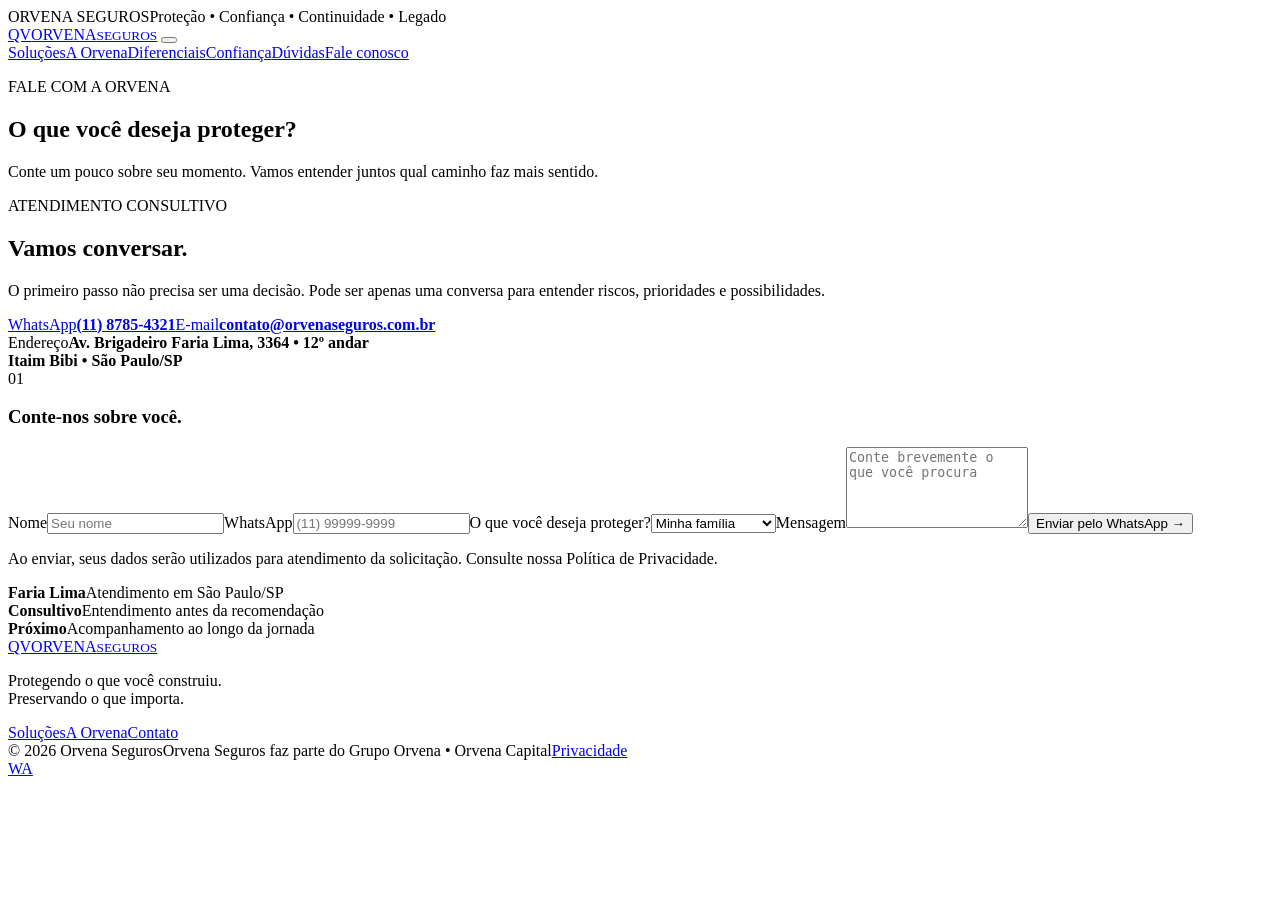
==== contato.html @ b45cc040 "Add files via upload Publica site Orvena Seguros" ====
<!doctype html>
<html lang="pt-BR">
<head>
<meta charset="utf-8"><meta name="viewport" content="width=device-width, initial-scale=1">
<title>Orvena Seguros | Contato</title>
<meta name="description" content="Orvena Seguros — proteção, confiança, continuidade e legado.">
<meta name="theme-color" content="#18352E">
<link rel="icon" href="assets/favicon.svg" type="image/svg+xml">
<link rel="preconnect" href="https://fonts.googleapis.com"><link rel="preconnect" href="https://fonts.gstatic.com" crossorigin>
<link href="https://fonts.googleapis.com/css2?family=Cormorant+Garamond:wght@400;500;600;700&family=Inter:wght@300;400;500;600;700&display=swap" rel="stylesheet">
<link rel="stylesheet" href="styles.css">
</head>
<body>
<div class="announcement"><span>ORVENA SEGUROS</span><span>Proteção • Confiança • Continuidade • Legado</span></div>
<header class="header">
<a class="logo" href="index.html"><span class="monogram">QV</span><span class="logo-name">ORVENA<small>SEGUROS</small></span></a>
<button class="menu-btn" aria-label="Abrir menu"><span></span><span></span></button>
<nav class="nav">
<a href="index.html#solucoes">Soluções</a><a href="index.html#orvena">A Orvena</a><a href="index.html#diferenciais">Diferenciais</a><a href="index.html#depoimentos">Confiança</a><a href="index.html#faq">Dúvidas</a><a class="nav-cta" href="contato.html">Fale conosco</a>
</nav></header>
<main>
<section class="page-hero"><p class="kicker">FALE COM A ORVENA</p><h1>O que você deseja proteger?</h1><p>Conte um pouco sobre seu momento. Vamos entender juntos qual caminho faz mais sentido.</p></section>
<section class="contact"><div class="contact-copy reveal"><p class="kicker">ATENDIMENTO CONSULTIVO</p><h2>Vamos conversar.</h2><p class="body-copy">O primeiro passo não precisa ser uma decisão. Pode ser apenas uma conversa para entender riscos, prioridades e possibilidades.</p>
<div class="contact-details"><a href="https://wa.me/551187854321" target="_blank" rel="noopener"><span>WhatsApp</span><strong>(11) 8785-4321</strong></a><a href="mailto:contato@orvenaseguros.com.br"><span>E-mail</span><strong>contato@orvenaseguros.com.br</strong></a><div><span>Endereço</span><strong>Av. Brigadeiro Faria Lima, 3364 • 12º andar<br>Itaim Bibi • São Paulo/SP</strong></div></div></div>
<form class="lead-form reveal" id="leadForm"><div class="form-heading"><span>01</span><h3>Conte-nos sobre você.</h3></div><label>Nome<input name="nome" required placeholder="Seu nome"></label><label>WhatsApp<input name="whatsapp" required placeholder="(11) 99999-9999"></label><label>O que você deseja proteger?<select name="interesse"><option>Minha família</option><option>Meu patrimônio</option><option>Minha empresa</option><option>Minha saúde</option><option>Quero orientação</option></select></label><label>Mensagem<textarea name="mensagem" rows="5" placeholder="Conte brevemente o que você procura"></textarea></label><button class="btn btn-gold" type="submit">Enviar pelo WhatsApp <b>→</b></button><p class="form-note">Ao enviar, seus dados serão utilizados para atendimento da solicitação. Consulte nossa Política de Privacidade.</p></form></section>
<section class="info-band"><div><strong>Faria Lima</strong><span>Atendimento em São Paulo/SP</span></div><div><strong>Consultivo</strong><span>Entendimento antes da recomendação</span></div><div><strong>Próximo</strong><span>Acompanhamento ao longo da jornada</span></div></section>
</main>
<footer class="footer">
<div class="footer-top"><a class="logo footer-logo" href="index.html"><span class="monogram">QV</span><span class="logo-name">ORVENA<small>SEGUROS</small></span></a>
<p>Protegendo o que você construiu.<br>Preservando o que importa.</p>
<div class="footer-nav"><a href="index.html#solucoes">Soluções</a><a href="sobre.html">A Orvena</a><a href="contato.html">Contato</a></div></div>
<div class="footer-bottom"><span>© 2026 Orvena Seguros</span><span>Orvena Seguros faz parte do Grupo Orvena • Orvena Capital</span><span><a href="privacidade.html">Privacidade</a></span></div>
</footer>
<a class="floating-whatsapp" href="https://wa.me/551187854321" target="_blank" rel="noopener">WA</a>
<script src="script.js"></script>
</body></html>
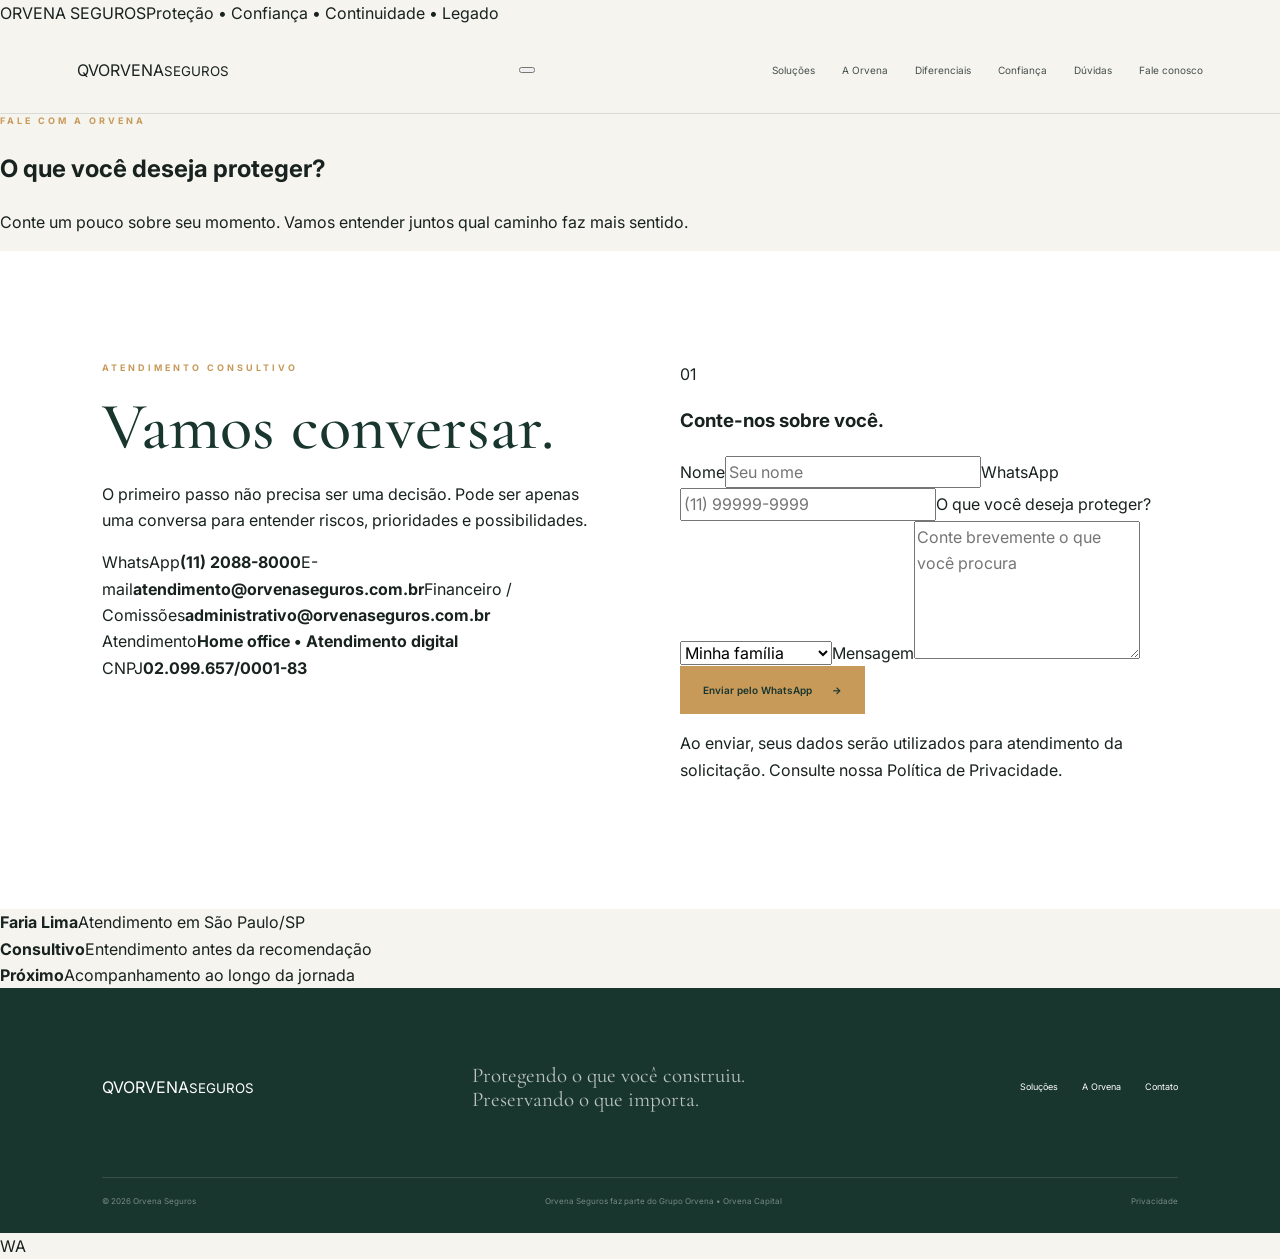
==== commit 1daeb1e3: "Add files via upload" ====
--- a/contato.html
+++ b/contato.html
@@ -21,7 +21,7 @@
 <main>
 <section class="page-hero"><p class="kicker">FALE COM A ORVENA</p><h1>O que você deseja proteger?</h1><p>Conte um pouco sobre seu momento. Vamos entender juntos qual caminho faz mais sentido.</p></section>
 <section class="contact"><div class="contact-copy reveal"><p class="kicker">ATENDIMENTO CONSULTIVO</p><h2>Vamos conversar.</h2><p class="body-copy">O primeiro passo não precisa ser uma decisão. Pode ser apenas uma conversa para entender riscos, prioridades e possibilidades.</p>
-<div class="contact-details"><a href="https://wa.me/551187854321" target="_blank" rel="noopener"><span>WhatsApp</span><strong>(11) 8785-4321</strong></a><a href="mailto:contato@orvenaseguros.com.br"><span>E-mail</span><strong>contato@orvenaseguros.com.br</strong></a><div><span>Endereço</span><strong>Av. Brigadeiro Faria Lima, 3364 • 12º andar<br>Itaim Bibi • São Paulo/SP</strong></div></div></div>
+<div class="contact-details"><a href="https://wa.me/551120888000" target="_blank" rel="noopener"><span>WhatsApp</span><strong>(11) 2088-8000</strong></a><a href="mailto:atendimento@orvenaseguros.com.br"><span>E-mail</span><strong>atendimento@orvenaseguros.com.br</strong></a><a href="mailto:administrativo@orvenaseguros.com.br"><span>Financeiro / Comissões</span><strong>administrativo@orvenaseguros.com.br</strong></a><div><span>Atendimento</span><strong>Home office • Atendimento digital</strong></div><div><span>CNPJ</span><strong>02.099.657/0001-83</strong></div></div></div>
 <form class="lead-form reveal" id="leadForm"><div class="form-heading"><span>01</span><h3>Conte-nos sobre você.</h3></div><label>Nome<input name="nome" required placeholder="Seu nome"></label><label>WhatsApp<input name="whatsapp" required placeholder="(11) 99999-9999"></label><label>O que você deseja proteger?<select name="interesse"><option>Minha família</option><option>Meu patrimônio</option><option>Minha empresa</option><option>Minha saúde</option><option>Quero orientação</option></select></label><label>Mensagem<textarea name="mensagem" rows="5" placeholder="Conte brevemente o que você procura"></textarea></label><button class="btn btn-gold" type="submit">Enviar pelo WhatsApp <b>→</b></button><p class="form-note">Ao enviar, seus dados serão utilizados para atendimento da solicitação. Consulte nossa Política de Privacidade.</p></form></section>
 <section class="info-band"><div><strong>Faria Lima</strong><span>Atendimento em São Paulo/SP</span></div><div><strong>Consultivo</strong><span>Entendimento antes da recomendação</span></div><div><strong>Próximo</strong><span>Acompanhamento ao longo da jornada</span></div></section>
 </main>
@@ -31,6 +31,6 @@
 <div class="footer-nav"><a href="index.html#solucoes">Soluções</a><a href="sobre.html">A Orvena</a><a href="contato.html">Contato</a></div></div>
 <div class="footer-bottom"><span>© 2026 Orvena Seguros</span><span>Orvena Seguros faz parte do Grupo Orvena • Orvena Capital</span><span><a href="privacidade.html">Privacidade</a></span></div>
 </footer>
-<a class="floating-whatsapp" href="https://wa.me/551187854321" target="_blank" rel="noopener">WA</a>
+<a class="floating-whatsapp" href="https://wa.me/551120888000" target="_blank" rel="noopener">WA</a>
 <script src="script.js"></script>
 </body></html>
--- a/styles.css
+++ b/styles.css
@@ -0,0 +1,33 @@
+:root{--green:#18352E;--blue:#1E3A44;--bronze:#C79A5A;--off:#F6F4EF;--stone:#6D737A;--white:#fff;--line:rgba(24,53,46,.13);--serif:"Cormorant Garamond",Georgia,serif;--sans:"Inter",Arial,sans-serif}
+*{box-sizing:border-box}html{scroll-behavior:smooth}body{margin:0;background:var(--off);color:#18221f;font-family:var(--sans);line-height:1.65}a{text-decoration:none;color:inherit}button,input,textarea,select{font:inherit}
+.topbar{height:30px;background:var(--green);color:rgba(255,255,255,.7);display:flex;justify-content:space-between;align-items:center;padding:0 6vw;font-size:8px;letter-spacing:2px;text-transform:uppercase}
+.header{height:88px;display:flex;align-items:center;justify-content:space-between;padding:0 6vw;background:rgba(246,244,239,.97);border-bottom:1px solid var(--line);position:sticky;top:0;z-index:50}.logo{width:205px}.nav{display:flex;gap:27px;align-items:center;font-size:10px;color:#45504c}.nav a:hover{color:var(--bronze)}.nav .cta{border:1px solid var(--bronze);padding:12px 18px;color:var(--green)}.menu{display:none;background:none;border:0}.menu span{display:block;width:24px;height:1px;background:var(--green);margin:5px}
+.kicker{font-size:9px;letter-spacing:3px;color:var(--bronze);font-weight:700;text-transform:uppercase;margin:0 0 20px}.btn{display:inline-flex;align-items:center;gap:20px;padding:15px 22px;font-size:10px;font-weight:600;border:1px solid transparent;cursor:pointer}.btn-gold{background:var(--bronze);color:var(--green)}.btn-outline{border-color:var(--bronze);color:var(--bronze)}
+.hero{min-height:720px;background:var(--green);color:#fff;display:grid;grid-template-columns:1.08fr .92fr;padding:100px 8vw 85px;position:relative;overflow:hidden}.hero-copy{align-self:center;z-index:2}.hero h1{font:500 clamp(56px,7vw,100px)/.87 var(--serif);letter-spacing:-3px;margin:0}.hero h1 span{color:#eeeae1}.hero-sub{font:500 clamp(31px,4vw,52px)/1 var(--serif);color:var(--bronze);margin:20px 0}.hero p.body{font-size:14px;color:rgba(255,255,255,.68);max-width:580px;margin-bottom:35px}.hero-actions{display:flex;align-items:center;gap:26px;flex-wrap:wrap}.hero-link{font-size:10px;color:rgba(255,255,255,.72);border-bottom:1px solid var(--bronze);padding-bottom:4px}
+.visual{position:relative;min-height:500px}.ring{position:absolute;border:1px solid rgba(199,154,90,.36);border-radius:50%}.r1{width:620px;height:620px;right:-150px;top:-25px}.r2{width:430px;height:430px;right:-10px;top:72px}.r3{width:275px;height:275px;right:78px;top:149px}.crest{position:absolute;right:155px;top:155px;width:190px;height:220px;border:1px solid rgba(199,154,90,.75);clip-path:polygon(50% 0,92% 15%,88% 68%,50% 100%,12% 68%,8% 15%);display:flex;align-items:center;justify-content:center;flex-direction:column}.crest .qv{font:500 66px/.8 var(--serif);color:var(--bronze);letter-spacing:-12px}.crest i{width:60px;height:1px;background:var(--bronze);margin:18px 0}.crest small{text-align:center;font-size:7px;letter-spacing:2px;color:rgba(255,255,255,.7);line-height:1.8}.scroll{position:absolute;bottom:24px;left:8vw;color:rgba(255,255,255,.4);font-size:8px;letter-spacing:2px;text-transform:uppercase}.scroll span{display:inline-block;width:32px;height:1px;background:var(--bronze);vertical-align:middle;margin-right:9px}
+.pillars{display:grid;grid-template-columns:repeat(3,1fr);background:var(--bronze);color:var(--green);padding:22px 9vw}.pillars div{display:grid;grid-template-columns:25px auto auto;gap:9px;align-items:baseline;padding:0 25px;border-right:1px solid rgba(24,53,46,.22)}.pillars div:last-child{border:0}.pillars small{font-size:8px}.pillars strong{font:500 27px var(--serif)}.pillars span{font-size:8px;text-transform:uppercase;letter-spacing:1px}
+.section{padding:110px 8vw}.intro{max-width:800px;margin-bottom:55px}.intro h2,.about h2,.contact h2{font:500 clamp(45px,5.2vw,70px)/.94 var(--serif);color:var(--green);margin:0 0 22px}.intro>p:last-child,.about p:not(.kicker),.contact .copy>p:not(.kicker){font-size:13px;color:var(--stone);max-width:660px}.cards{display:grid;grid-template-columns:repeat(4,1fr);gap:14px}.card{background:#fff;min-height:340px;border:1px solid rgba(24,53,46,.08);padding:27px 25px;display:flex;flex-direction:column;transition:.25s}.card:hover{transform:translateY(-5px);box-shadow:0 20px 50px rgba(24,53,46,.09)}.num{font-size:8px;color:var(--stone);letter-spacing:2px;text-align:right}.icon{font:34px var(--serif);color:var(--bronze);margin:24px 0 30px}.card h3{font:500 31px/1 var(--serif);color:var(--green);margin:0 0 14px}.card p{font-size:12px;color:var(--stone);margin:0}.card a{margin-top:auto;padding-top:25px;color:var(--bronze);font-size:10px;font-weight:600}
+.manifesto{background:#ebe8df;text-align:center;padding:120px 8vw}.manifesto h2{font:500 clamp(43px,5.1vw,69px)/.93 var(--serif);color:var(--green);max-width:1050px;margin:0 auto}.manifesto em{color:var(--bronze);font-style:normal}.rule{width:80px;height:1px;background:var(--bronze);margin:35px auto}.manifesto p:last-child{font-size:12px;color:var(--stone)}
+.about{display:grid;grid-template-columns:1fr 1fr;background:#fff}.about-art{min-height:650px;background:var(--green);position:relative;overflow:hidden}.about-art .circle{position:absolute;width:600px;height:600px;border:1px solid rgba(199,154,90,.38);border-radius:50%;right:-220px;top:40px}.about-art .circle:after{content:"";position:absolute;width:380px;height:380px;border:1px solid rgba(199,154,90,.28);border-radius:50%;left:110px;top:110px}.qv{position:absolute;inset:0;display:grid;place-items:center;color:var(--bronze);font:500 180px var(--serif);letter-spacing:-30px}.caption{position:absolute;left:8vw;bottom:40px;color:#fff;font:500 31px var(--serif);letter-spacing:5px}.caption small{display:block;color:var(--bronze);font:600 7px var(--sans);letter-spacing:4px;text-align:center}.about-copy{align-self:center;padding:90px 8vw 90px 6vw}.values{display:grid;grid-template-columns:1fr 1fr;gap:23px;margin-top:38px}.values div{border-top:1px solid var(--line);padding-top:13px}.values b{display:block;font:500 24px var(--serif);color:var(--green)}.values span{font-size:10px;color:var(--stone)}
+.dark{background:var(--blue);color:#fff;padding:110px 8vw}.dark h2{color:#fff}.dark h2 em{color:var(--bronze);font-style:normal}.features{display:grid;grid-template-columns:repeat(4,1fr);border-top:1px solid rgba(255,255,255,.15);border-bottom:1px solid rgba(255,255,255,.15)}.feature{padding:34px 25px;min-height:230px;border-right:1px solid rgba(255,255,255,.12)}.feature:last-child{border:0}.feature small{color:var(--bronze);letter-spacing:2px}.feature h3{font:500 31px var(--serif);margin:27px 0 10px}.feature p{font-size:11px;color:rgba(255,255,255,.56);max-width:230px}.process{display:grid;grid-template-columns:repeat(4,1fr);gap:45px}.step{border-top:1px solid var(--bronze);padding-top:15px}.step small{color:var(--bronze);letter-spacing:2px}.step h3{font:500 29px var(--serif);color:var(--green);margin:21px 0 8px}.step p{font-size:11px;color:var(--stone)}
+.trust{display:grid;grid-template-columns:1fr 1fr;gap:75px;background:#fff;padding:110px 8vw}.trust h2{font:500 clamp(45px,5vw,68px)/.94 var(--serif);color:var(--green);margin:0 0 22px}.trust p:not(.kicker){font-size:13px;color:var(--stone);max-width:590px}.review{background:var(--green);color:#fff;padding:48px;min-height:350px;display:flex;flex-direction:column;justify-content:center}.review .quote{font:100px/.4 var(--serif);color:var(--bronze)}.review h3{font:italic 27px/1.1 var(--serif);font-weight:400;max-width:480px}.stars{color:var(--bronze);letter-spacing:3px;margin-top:12px}.review small{font-size:8px;color:rgba(255,255,255,.45);letter-spacing:2px;margin-top:8px}
+.faq-list{max-width:900px;border-top:1px solid var(--line)}details{border-bottom:1px solid var(--line)}summary{list-style:none;cursor:pointer;padding:23px 4px;font:500 28px var(--serif);color:var(--green);display:flex;justify-content:space-between}summary::-webkit-details-marker{display:none}summary:after{content:"+";color:var(--bronze)}details[open] summary:after{content:"−"}details p{padding:0 4px 24px;color:var(--stone);font-size:12px;max-width:760px}
+.contact{display:grid;grid-template-columns:1fr 1fr;gap:80px;background:#fff;padding:110px 8vw}.details{display:grid;gap:17px;margin-top:38px}.details a,.details div{border-top:1px solid var(--line);padding-top:12px}.details span{display:block;text-transform:uppercase;font-size:8px;letter-spacing:2px;color:var(--stone)}.details strong{font:500 22px var(--serif);color:var(--green)}.form{background:var(--off);padding:38px;display:grid;gap:15px}.form h3{font:500 31px var(--serif);color:var(--green);border-bottom:1px solid var(--line);padding-bottom:18px;margin:0}.form label{display:grid;gap:6px;font-size:9px;font-weight:700;color:var(--green);letter-spacing:1px}.form input,.form select,.form textarea{padding:13px;border:1px solid #d8d8d1;background:#fff;outline:none;font-size:12px}.form textarea{resize:vertical}.note{font-size:8px;color:var(--stone);margin:0}
+.footer{background:var(--green);color:#fff;padding:55px 8vw 25px}.footer-top{display:grid;grid-template-columns:1fr 1fr 1fr;align-items:center;gap:35px}.footer-top p{font:400 21px/1.1 var(--serif);color:rgba(255,255,255,.7)}.footer-nav{display:flex;justify-content:flex-end;gap:24px;font-size:9px}.footer-bottom{border-top:1px solid rgba(255,255,255,.13);margin-top:45px;padding-top:17px;display:flex;justify-content:space-between;gap:20px;font-size:8px;color:rgba(255,255,255,.42)}.whatsapp{position:fixed;right:20px;bottom:20px;width:55px;height:55px;border-radius:50%;background:var(--bronze);color:var(--green);display:grid;place-items:center;font-size:9px;font-weight:800;z-index:40}
+@media(max-width:1050px){.cards,.features,.process{grid-template-columns:1fr 1fr}.hero{grid-template-columns:1fr}.visual{display:none}.about,.trust,.contact{grid-template-columns:1fr}.footer-top{grid-template-columns:1fr 1fr}}
+@media(max-width:720px){.topbar{padding:0 5vw}.topbar span:last-child{display:none}.header{padding:0 5vw}.menu{display:block}.nav{display:none;position:absolute;left:0;right:0;top:118px;background:var(--off);padding:18px 6vw;flex-direction:column;align-items:stretch;border-bottom:1px solid var(--line)}.nav.open{display:flex}.nav .cta{text-align:center}.hero{padding:70px 7vw 95px;min-height:650px}.hero h1{font-size:58px}.scroll{left:7vw}.pillars{grid-template-columns:1fr;padding:12px 7vw}.pillars div{grid-template-columns:25px auto;padding:11px 0;border-right:0;border-bottom:1px solid rgba(24,53,46,.2)}.pillars span{grid-column:2}.section,.dark,.trust,.contact{padding:78px 7vw}.cards,.features,.process{grid-template-columns:1fr}.about-art{min-height:390px}.about-copy{padding:70px 7vw}.values{grid-template-columns:1fr}.footer{padding:45px 7vw 25px}.footer-top{grid-template-columns:1fr}.footer-nav{justify-content:flex-start}.footer-bottom{flex-direction:column}.form{padding:27px}}
+
+/* Avaliações reais — integração visual conforme manual Orvena */
+.testimonials{grid-template-columns:1fr;gap:55px}
+.testimonials .trust-content{max-width:820px}
+.reviews-grid{display:grid;grid-template-columns:repeat(3,1fr);gap:16px}
+.testimonial{background:var(--off);border:1px solid rgba(24,53,46,.10);padding:30px 28px 26px;min-height:360px;display:flex;flex-direction:column;justify-content:space-between;position:relative}
+.testimonial:before{content:"";position:absolute;left:0;top:0;width:42px;height:2px;background:var(--bronze)}
+.testimonial-top{display:flex;justify-content:space-between;align-items:center;gap:12px}
+.google-label{font-size:8px;letter-spacing:2px;color:var(--stone);font-weight:700}
+.testimonial .stars{font-size:13px;letter-spacing:2px;color:var(--bronze);margin:0}
+.testimonial-text{font:400 20px/1.24 var(--serif)!important;color:var(--green)!important;margin:27px 0!important;max-width:none!important}
+.testimonial-bottom{border-top:1px solid var(--line);padding-top:15px;display:flex;justify-content:space-between;align-items:center}
+.testimonial-bottom span{font-size:9px;letter-spacing:1px;text-transform:uppercase;color:var(--green);font-weight:700}
+.testimonial-bottom small{font-size:8px;color:var(--stone)}
+@media(max-width:1050px){.reviews-grid{grid-template-columns:1fr}.testimonial{min-height:auto}}
